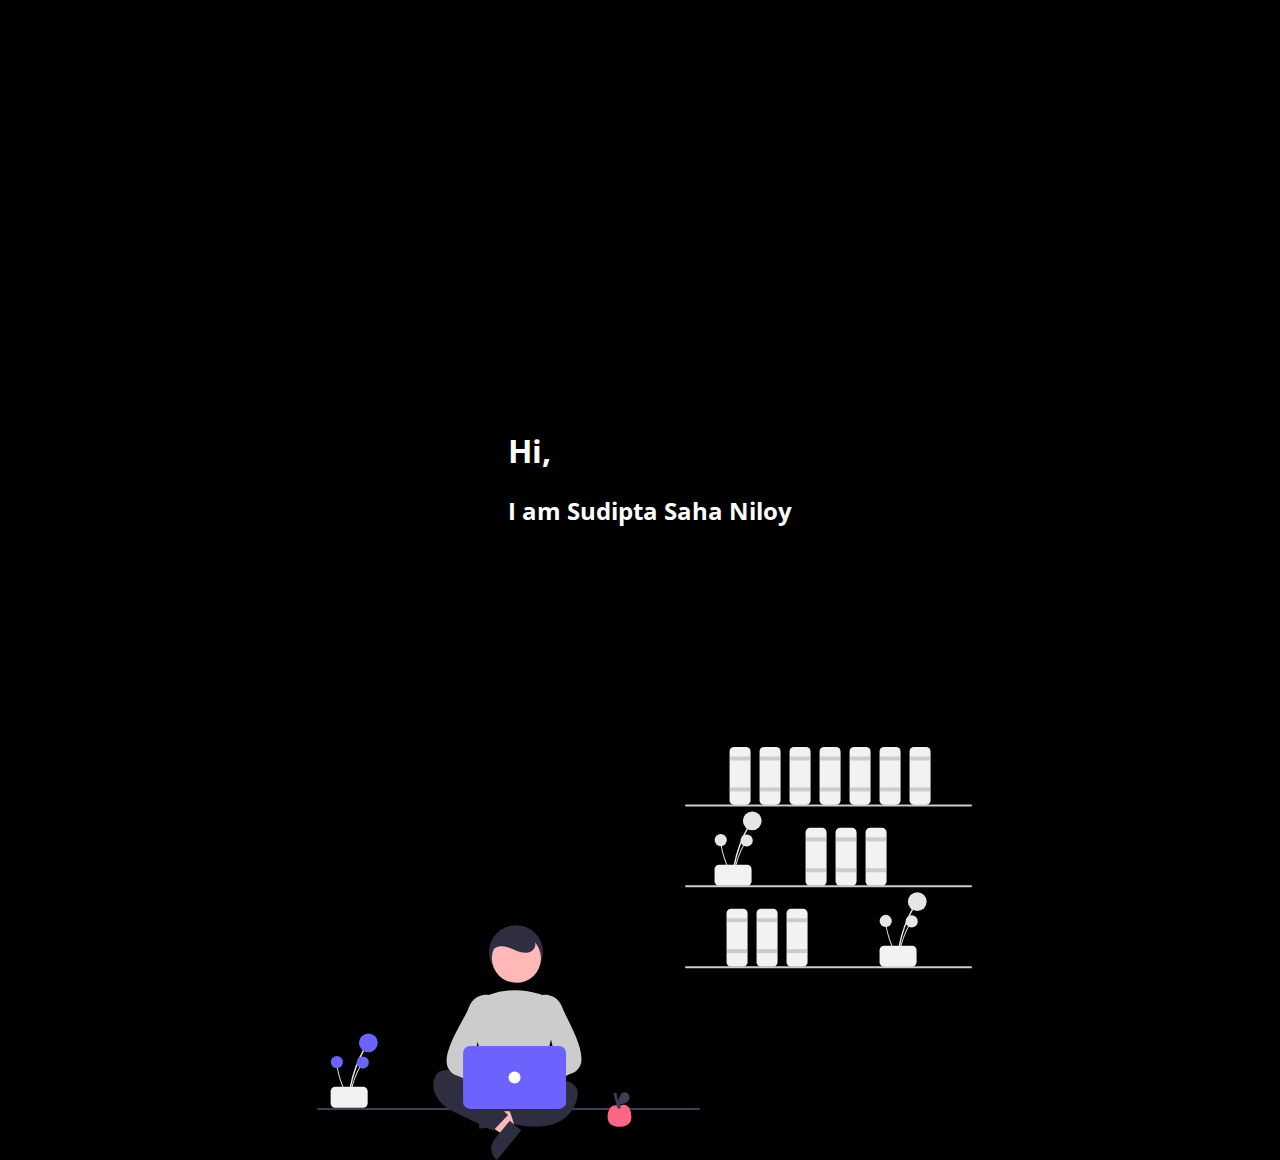
==== index.html @ 4d617f89 "Initial commit" ====
<!doctype html>
<html lang="en">

<head>
    <!-- Required meta tags -->
    <meta charset="utf-8">
    <meta name="viewport" content="width=device-width, initial-scale=1">

    <!-- Bootstrap CSS -->
    <link href="https://cdn.jsdelivr.net/npm/bootstrap@5.0.0-beta3/dist/css/bootstrap.min.css" rel="stylesheet"
        integrity="sha384-eOJMYsd53ii+scO/bJGFsiCZc+5NDVN2yr8+0RDqr0Ql0h+rP48ckxlpbzKgwra6" crossorigin="anonymous">
    <link rel="stylesheet" href="style/style.css">
    <link href="https://fonts.googleapis.com/icon?family=Material+Icons" rel="stylesheet">
    <link rel="preconnect" href="https://fonts.gstatic.com">
    <link href="https://fonts.googleapis.com/css2?family=Open+Sans+Condensed:wght@300&display=swap" rel="stylesheet">

    <title>Sudipta Saha Niloy</title>
</head>

<body>
    <div class="container-fluid intro-header">
        <div class="row">
            <div class="col-lg-6 intro">
                <h1>Hi,</h1>
                <p>
                <h2>I am Sudipta Saha Niloy</h2>
                </p>
            </div>
            <div class="col-lg-6">
                <img src="img/undraw_Freelancer_re_irh4.svg" class="img-fluid" style="float: right;" alt="...">
            </div>
        </div>
    </div>




















































    <!-- Optional JavaScript; choose one of the two! -->

    <!-- Option 1: Bootstrap Bundle with Popper -->
    <script src="https://cdn.jsdelivr.net/npm/bootstrap@5.0.0-beta3/dist/js/bootstrap.bundle.min.js"
        integrity="sha384-JEW9xMcG8R+pH31jmWH6WWP0WintQrMb4s7ZOdauHnUtxwoG2vI5DkLtS3qm9Ekf"
        crossorigin="anonymous"></script>

    <!-- Option 2: Separate Popper and Bootstrap JS -->
    <!--
    <script src="https://cdn.jsdelivr.net/npm/@popperjs/core@2.9.1/dist/umd/popper.min.js" integrity="sha384-SR1sx49pcuLnqZUnnPwx6FCym0wLsk5JZuNx2bPPENzswTNFaQU1RDvt3wT4gWFG" crossorigin="anonymous"></script>
    <script src="https://cdn.jsdelivr.net/npm/bootstrap@5.0.0-beta3/dist/js/bootstrap.min.js" integrity="sha384-j0CNLUeiqtyaRmlzUHCPZ+Gy5fQu0dQ6eZ/xAww941Ai1SxSY+0EQqNXNE6DZiVc" crossorigin="anonymous"></script>
    -->
</body>

</html>
---- style/style.css ----
body {
    font-family: 'Open Sans Condensed', sans-serif;
    background-color: black;
}

.intro-header {
    /* border: 2px solid red; */
}

.intro {
    /* border: 2px solid red; */
    padding-left: 500px;
    padding-top: 400px;
    color: white;
}

img {
    padding-top: 200px;
    padding-right: 300px;
}
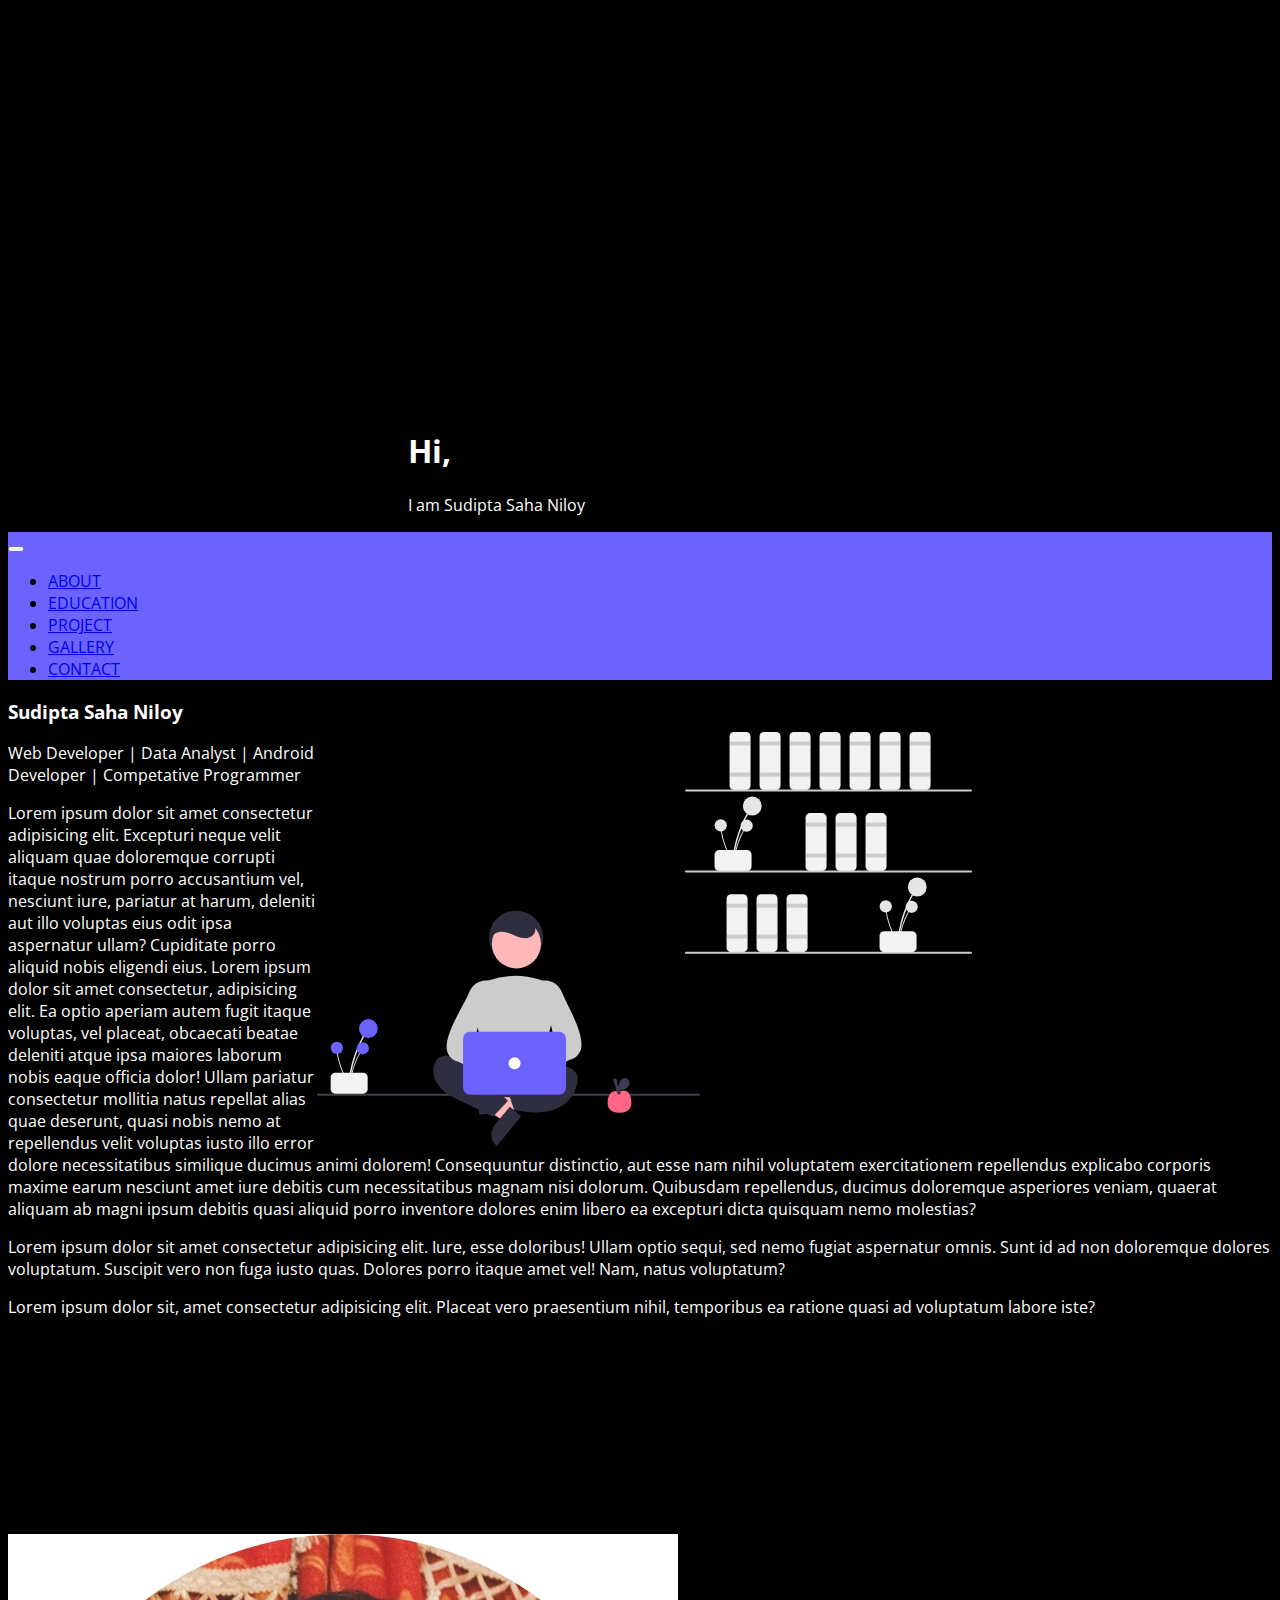
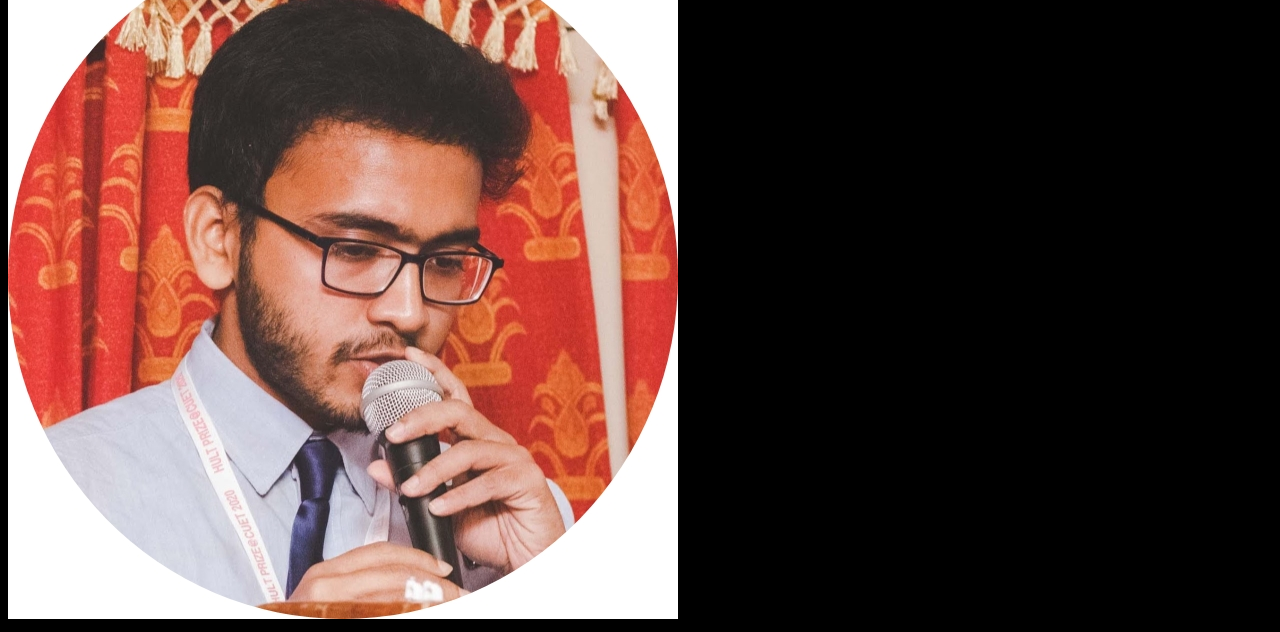
==== commit 15b30a0e: "update on index" ====
--- a/index.html
+++ b/index.html
@@ -18,20 +18,91 @@
 </head>
 
 <body>
-    <div class="container-fluid intro-header">
+    <!-- This is Banner Section   -->
+    <Section>
+        <div class="container-fluid">
+            <div class="row vh-100">
+                <div class="col-lg-6 intro-header intro">
+                    <h1>Hi,</h1>
+                    <p class="fs-1">
+                        I am Sudipta Saha Niloy
+                    </p>
+                </div>
+                <div class="col-lg-6  intro-header">
+                    <img src="img/undraw_Freelancer_re_irh4.svg" class="img-fluid" style="float: right;" alt="...">
+                </div>
+            </div>
+        </div>
+    </Section>
+
+    <!-- This is Navbar Section  -->
+    <nav class="navbar navbar-expand-lg navbar-dark" style="background-color: #6C63FF;">
+        <div class="container-fluid">
+            <button class="navbar-toggler" type="button" data-bs-toggle="collapse"
+                data-bs-target="#navbarSupportedContent" aria-controls="navbarSupportedContent" aria-expanded="false"
+                aria-label="Toggle navigation">
+                <span class="navbar-toggler-icon"></span>
+            </button>
+            <div class="collapse navbar-collapse" id="navbarSupportedContent">
+                <ul class="navbar-nav m-auto mb-2 mb-lg-0 fw-bold fs-5">
+                    <li class="nav-item">
+                        <a class="nav-link active" aria-current="page" href="#About">ABOUT</a>
+                    </li>
+                    <li class="nav-item">
+                        <a class="nav-link" href="#Education">EDUCATION</a>
+                    </li>
+                    <li class="nav-item">
+                        <a class="nav-link" href="#Project">PROJECT</a>
+                    </li>
+                    <li class="nav-item">
+                        <a class="nav-link" href="#Gallery">GALLERY</a>
+                    </li>
+                    <li class="nav-item">
+                        <a class="nav-link" href="#Contact">CONTACT</a>
+                    </li>
+                </ul>
+            </div>
+        </div>
+    </nav>
+
+    <!-- This is about me  -->
+    <div class="container-fluid" id="About" style="background-color: black; color: white;">
         <div class="row">
-            <div class="col-lg-6 intro">
-                <h1>Hi,</h1>
+            <div class="col-md-8 py-5 px-5 border">
+                <h3>Sudipta Saha Niloy</h3>
                 <p>
-                <h2>I am Sudipta Saha Niloy</h2>
+                    Web Developer | Data Analyst | Android Developer | Competative Programmer
+                </p>
+                <p>
+                    Lorem ipsum dolor sit amet consectetur adipisicing elit. Excepturi neque velit aliquam quae
+                    doloremque corrupti itaque nostrum porro accusantium vel, nesciunt iure, pariatur at harum, deleniti
+                    aut illo voluptas eius odit ipsa aspernatur ullam? Cupiditate porro aliquid nobis eligendi eius.
+                    Lorem ipsum dolor sit amet consectetur, adipisicing elit. Ea optio aperiam autem fugit itaque
+                    voluptas, vel placeat, obcaecati beatae deleniti atque ipsa maiores laborum nobis eaque officia
+                    dolor! Ullam pariatur consectetur mollitia natus repellat alias quae deserunt, quasi nobis nemo at
+                    repellendus velit voluptas iusto illo error dolore necessitatibus similique ducimus animi dolorem!
+                    Consequuntur distinctio, aut esse nam nihil voluptatem exercitationem repellendus explicabo corporis
+                    maxime earum nesciunt amet iure debitis cum necessitatibus magnam nisi dolorum. Quibusdam
+                    repellendus, ducimus doloremque asperiores veniam, quaerat aliquam ab magni ipsum debitis quasi
+                    aliquid porro inventore dolores enim libero ea excepturi dicta quisquam nemo molestias?
+                </p>
+
+                <p>
+                    Lorem ipsum dolor sit amet consectetur adipisicing elit. Iure, esse doloribus! Ullam optio sequi,
+                    sed nemo fugiat aspernatur omnis. Sunt id ad non doloremque dolores voluptatum. Suscipit vero non
+                    fuga iusto quas. Dolores porro itaque amet vel! Nam, natus voluptatum?
+                </p>
+
+                <p>
+                    Lorem ipsum dolor sit, amet consectetur adipisicing elit. Placeat vero praesentium nihil, temporibus
+                    ea ratione quasi ad voluptatum labore iste?
                 </p>
             </div>
-            <div class="col-lg-6">
-                <img src="img/undraw_Freelancer_re_irh4.svg" class="img-fluid" style="float: right;" alt="...">
+            <div class="col-md-4 border">
+                <img src="img/Mask Group 1.jpg" class="img-fluid" alt="...">
             </div>
         </div>
     </div>
-
 
 
 
--- a/style/style.css
+++ b/style/style.css
@@ -3,13 +3,8 @@
     background-color: black;
 }
 
-.intro-header {
-    /* border: 2px solid red; */
-}
-
 .intro {
-    /* border: 2px solid red; */
-    padding-left: 500px;
+    padding-left: 400px;
     padding-top: 400px;
     color: white;
 }
@@ -17,4 +12,12 @@
 img {
     padding-top: 200px;
     padding-right: 300px;
+}
+
+.navbar-colors{
+    background-color: #6C63FF;
+}
+
+.text-color-white{
+    color: white;
 }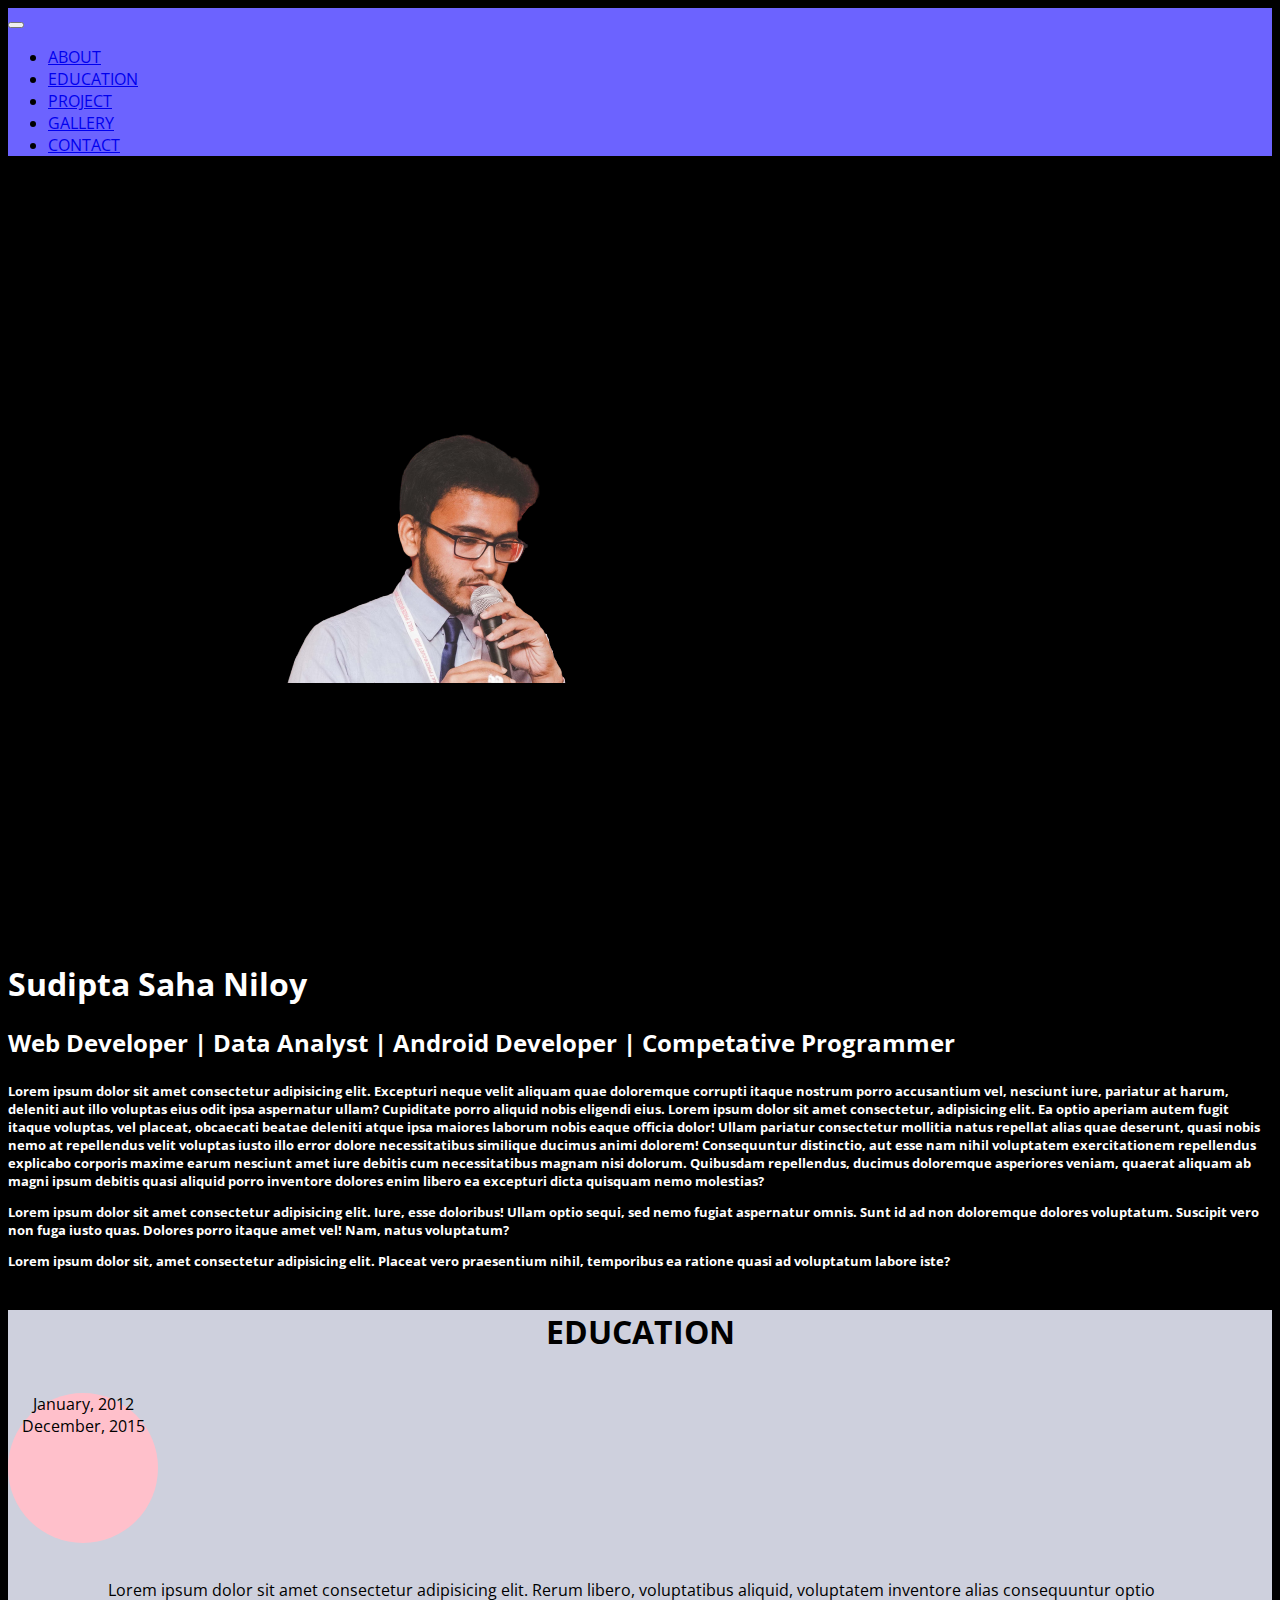
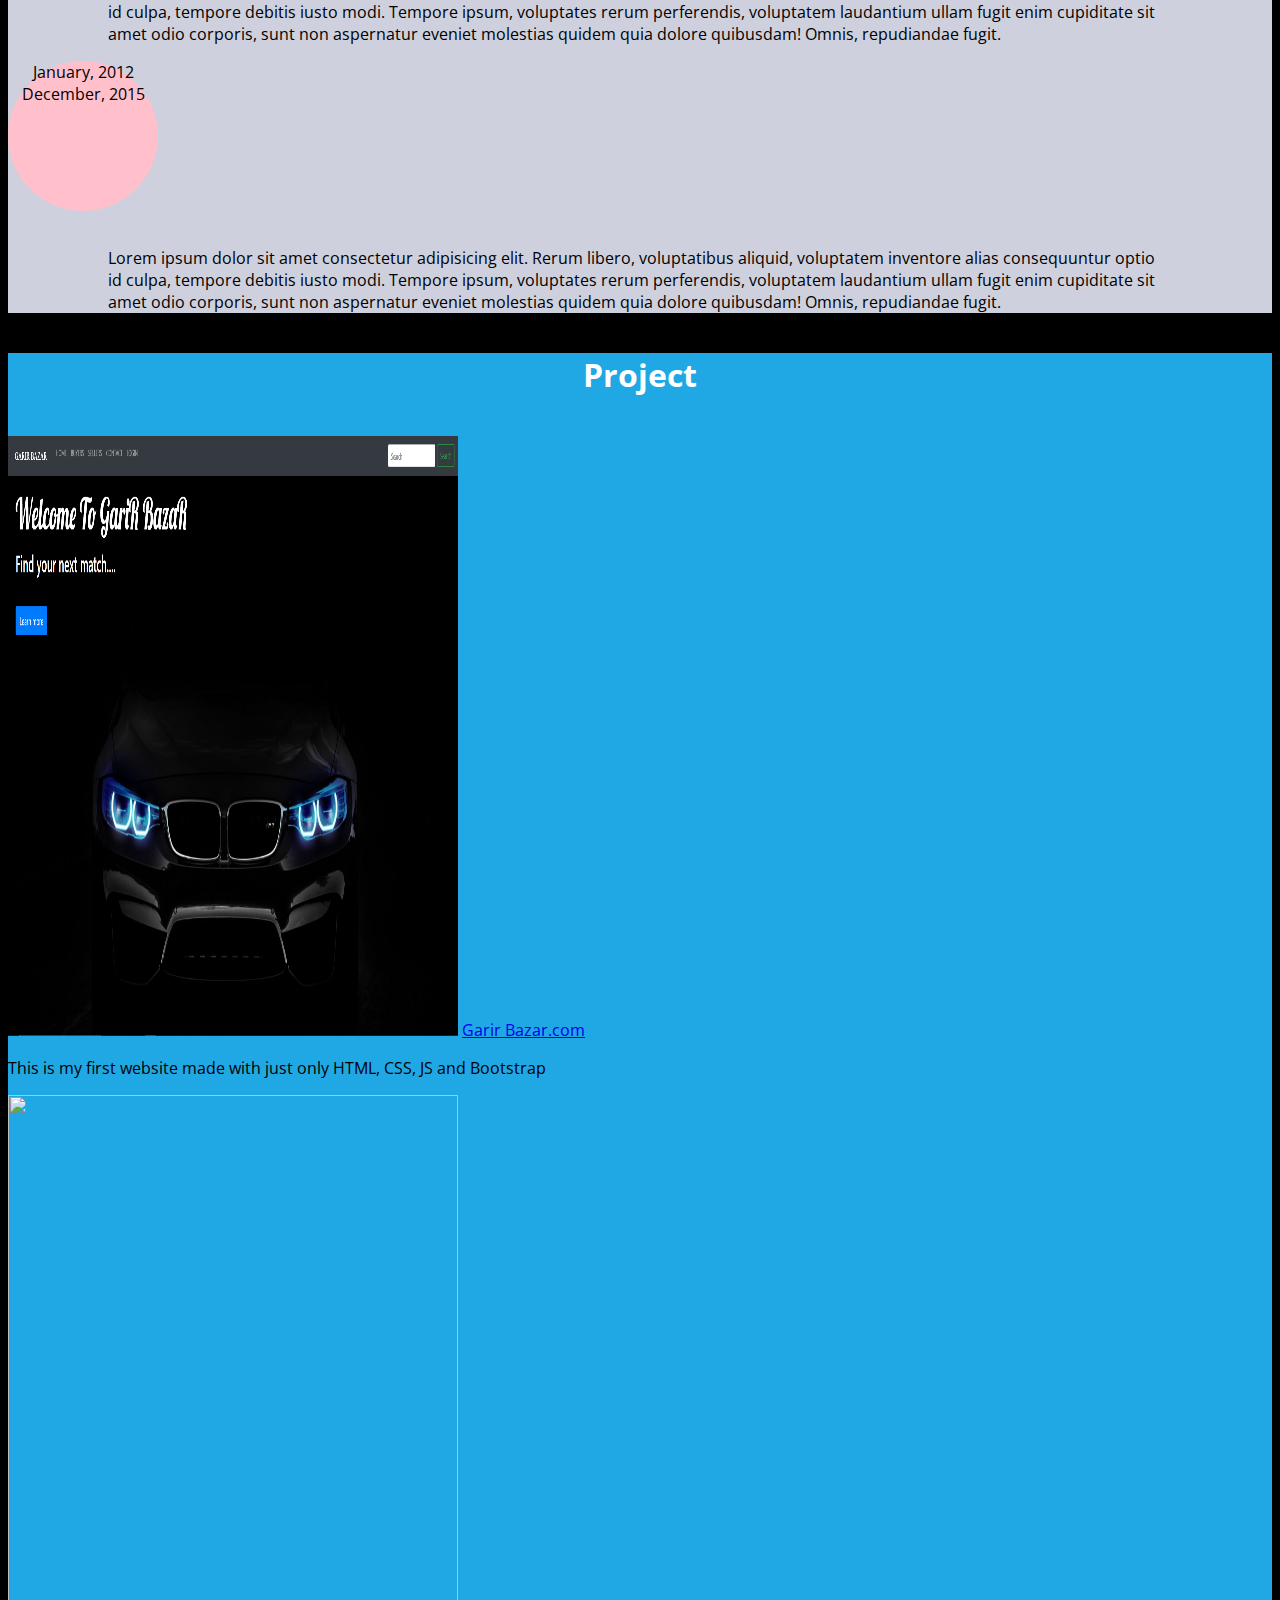
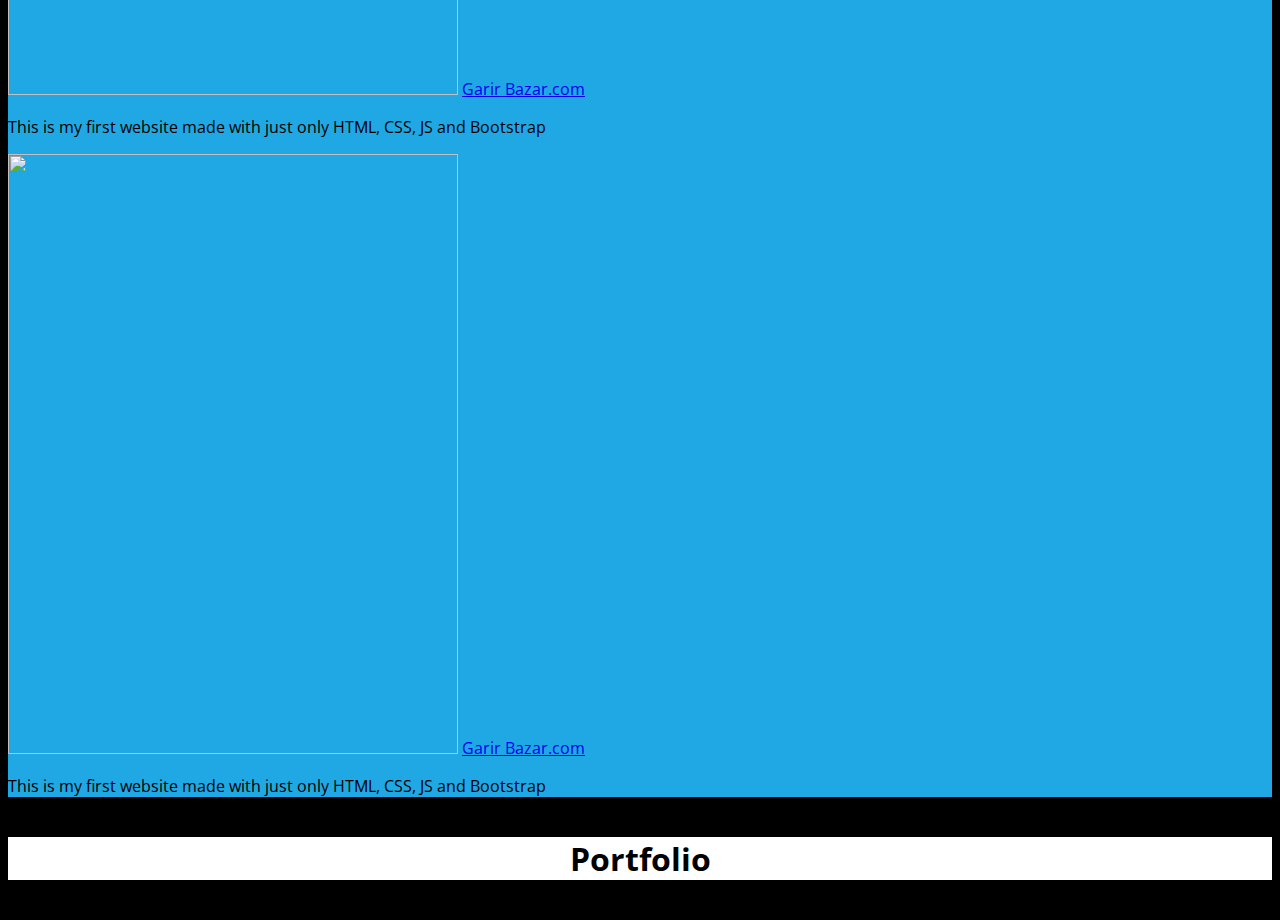
==== commit b52328c3: "updated projects, portfolio etc" ====
--- a/index.html
+++ b/index.html
@@ -19,7 +19,7 @@
 
 <body>
     <!-- This is Banner Section   -->
-    <Section>
+    <!-- <Section>
         <div class="container-fluid">
             <div class="row vh-100">
                 <div class="col-lg-6 intro-header intro">
@@ -33,7 +33,7 @@
                 </div>
             </div>
         </div>
-    </Section>
+    </Section> -->
 
     <!-- This is Navbar Section  -->
     <nav class="navbar navbar-expand-lg navbar-dark" style="background-color: #6C63FF;">
@@ -67,43 +67,147 @@
 
     <!-- This is about me  -->
     <div class="container-fluid" id="About" style="background-color: black; color: white;">
-        <div class="row">
-            <div class="col-md-8 py-5 px-5 border">
-                <h3>Sudipta Saha Niloy</h3>
+        <div class="row align-items-center justify-content-center">
+            <div class="col-md-4">
+                <img src="img/MyImagev2.png" class="img-fluid rounded-circle avatar" alt="...">
+            </div>
+            <div class="col-md-8 py-5 px-5">
+                <h1>Sudipta Saha Niloy</h1>
                 <p>
-                    Web Developer | Data Analyst | Android Developer | Competative Programmer
+                <h2>Web Developer | Data Analyst | Android Developer | Competative Programmer</h2>
                 </p>
-                <p>
-                    Lorem ipsum dolor sit amet consectetur adipisicing elit. Excepturi neque velit aliquam quae
-                    doloremque corrupti itaque nostrum porro accusantium vel, nesciunt iure, pariatur at harum, deleniti
-                    aut illo voluptas eius odit ipsa aspernatur ullam? Cupiditate porro aliquid nobis eligendi eius.
-                    Lorem ipsum dolor sit amet consectetur, adipisicing elit. Ea optio aperiam autem fugit itaque
-                    voluptas, vel placeat, obcaecati beatae deleniti atque ipsa maiores laborum nobis eaque officia
-                    dolor! Ullam pariatur consectetur mollitia natus repellat alias quae deserunt, quasi nobis nemo at
-                    repellendus velit voluptas iusto illo error dolore necessitatibus similique ducimus animi dolorem!
-                    Consequuntur distinctio, aut esse nam nihil voluptatem exercitationem repellendus explicabo corporis
-                    maxime earum nesciunt amet iure debitis cum necessitatibus magnam nisi dolorum. Quibusdam
-                    repellendus, ducimus doloremque asperiores veniam, quaerat aliquam ab magni ipsum debitis quasi
-                    aliquid porro inventore dolores enim libero ea excepturi dicta quisquam nemo molestias?
-                </p>
-
-                <p>
-                    Lorem ipsum dolor sit amet consectetur adipisicing elit. Iure, esse doloribus! Ullam optio sequi,
-                    sed nemo fugiat aspernatur omnis. Sunt id ad non doloremque dolores voluptatum. Suscipit vero non
-                    fuga iusto quas. Dolores porro itaque amet vel! Nam, natus voluptatum?
-                </p>
-
-                <p>
-                    Lorem ipsum dolor sit, amet consectetur adipisicing elit. Placeat vero praesentium nihil, temporibus
-                    ea ratione quasi ad voluptatum labore iste?
-                </p>
-            </div>
-            <div class="col-md-4 border">
-                <img src="img/Mask Group 1.jpg" class="img-fluid" alt="...">
-            </div>
-        </div>
-    </div>
-
+                <h5>
+                    <p>
+                        Lorem ipsum dolor sit amet consectetur adipisicing elit. Excepturi neque velit aliquam quae
+                        doloremque corrupti itaque nostrum porro accusantium vel, nesciunt iure, pariatur at harum,
+                        deleniti
+                        aut illo voluptas eius odit ipsa aspernatur ullam? Cupiditate porro aliquid nobis eligendi eius.
+                        Lorem ipsum dolor sit amet consectetur, adipisicing elit. Ea optio aperiam autem fugit itaque
+                        voluptas, vel placeat, obcaecati beatae deleniti atque ipsa maiores laborum nobis eaque officia
+                        dolor! Ullam pariatur consectetur mollitia natus repellat alias quae deserunt, quasi nobis nemo
+                        at
+                        repellendus velit voluptas iusto illo error dolore necessitatibus similique ducimus animi
+                        dolorem!
+                        Consequuntur distinctio, aut esse nam nihil voluptatem exercitationem repellendus explicabo
+                        corporis
+                        maxime earum nesciunt amet iure debitis cum necessitatibus magnam nisi dolorum. Quibusdam
+                        repellendus, ducimus doloremque asperiores veniam, quaerat aliquam ab magni ipsum debitis quasi
+                        aliquid porro inventore dolores enim libero ea excepturi dicta quisquam nemo molestias?
+                    </p>
+
+                    <p>
+                        Lorem ipsum dolor sit amet consectetur adipisicing elit. Iure, esse doloribus! Ullam optio
+                        sequi,
+                        sed nemo fugiat aspernatur omnis. Sunt id ad non doloremque dolores voluptatum. Suscipit vero
+                        non
+                        fuga iusto quas. Dolores porro itaque amet vel! Nam, natus voluptatum?
+                    </p>
+
+                    <p>
+                        Lorem ipsum dolor sit, amet consectetur adipisicing elit. Placeat vero praesentium nihil,
+                        temporibus
+                        ea ratione quasi ad voluptatum labore iste?
+                    </p>
+                </h5>
+            </div>
+        </div>
+    </div>
+
+    <!-- This is education section -->
+    <div class="education-container" id="Education">
+        <div class="container-fluid">
+            <div class="row">
+                <h1 style="font-weight: bold; margin-top: 40px; margin-bottom: 40px; text-align: center; color:black;">
+                    EDUCATION</h1>
+            </div>
+            <div class="row align-items-center justify-content-center">
+                <div class="col-md-2 justify-content-center">
+                    <div class="circle fs-5 float-lg-end">
+                        <p class="py-5">
+                            January, 2012 <br>
+                            December, 2015
+                        </p>
+                    </div>
+                </div>
+                <div class="col-md-10" style="padding-top: 20px; padding-left: 100px; padding-right: 100px;">
+                    <div class="card">
+                        <div class="card-body">
+                            <p class="card-text fs-5">Lorem ipsum dolor sit amet consectetur adipisicing elit. Rerum
+                                libero,
+                                voluptatibus aliquid, voluptatem inventore alias consequuntur optio id culpa, tempore
+                                debitis iusto modi. Tempore ipsum, voluptates rerum perferendis, voluptatem laudantium
+                                ullam fugit enim cupiditate sit amet odio corporis, sunt non aspernatur eveniet
+                                molestias quidem quia dolore quibusdam! Omnis, repudiandae fugit.
+                            </p>
+                        </div>
+                    </div>
+                </div>
+            </div>
+            <div class="row py-4 mt-4 align-items-center justify-content-center">
+                <div class="col-md-2">
+                    <div class="circle fs-5 float-lg-end">
+                        <p class="py-5">
+                            January, 2012 <br>
+                            December, 2015
+                        </p>
+                    </div>
+                </div>
+                <div class="col-md-10" style="padding-top: 20px; padding-left: 100px; padding-right: 100px;">
+                    <div class="card">
+                        <div class="card-body">
+                            <p class="card-text fs-5">Lorem ipsum dolor sit amet consectetur adipisicing elit. Rerum
+                                libero,
+                                voluptatibus aliquid, voluptatem inventore alias consequuntur optio id culpa, tempore
+                                debitis iusto modi. Tempore ipsum, voluptates rerum perferendis, voluptatem laudantium
+                                ullam fugit enim cupiditate sit amet odio corporis, sunt non aspernatur eveniet
+                                molestias quidem quia dolore quibusdam! Omnis, repudiandae fugit.
+                            </p>
+                        </div>
+                    </div>
+                </div>
+            </div>
+        </div>
+    </div>
+
+    <!-- This is project section  -->
+    <div class="project-container" id="Project">
+        <div class="container">
+            <div class="row">
+                <h1 style="font-weight: bold; margin-top: 40px; margin-bottom: 40px; text-align: center; color:white;">
+                    Project</h1>
+            </div>
+            <div class="row">
+                <div class="col-md-4">
+                    <img src="img/Project_no_1.PNG" alt="" style="width: 450px; height: 600px; padding: 0px;"
+                        class="img-fluid">
+                    <a href="https://garirbazar-d02f4.web.app/" class="text-white fs-4">Garir Bazar.com</a>
+                    <p>This is my first website made with just only HTML, CSS, JS and Bootstrap</p>
+                </div>
+                <div class="col-md-4">
+                    <img src="https://images.pexels.com/photos/288477/pexels-photo-288477.jpeg?cs=srgb&dl=pexels-energepiccom-288477.jpg&fm=jpg"
+                        alt="" style="width: 450px; height: 600px; padding: 0px;" class="img-fluid">
+                    <a href="https://garirbazar-d02f4.web.app/" class="text-white fs-4">Garir Bazar.com</a>
+                    <p>This is my first website made with just only HTML, CSS, JS and Bootstrap</p>
+                </div>
+                <div class="col-md-4">
+                    <img src="https://images.pexels.com/photos/380769/pexels-photo-380769.jpeg?cs=srgb&dl=pexels-marc-mueller-380769.jpg&fm=jpg" alt="" style="width: 450px; height: 600px; padding: 0px;"
+                        class="img-fluid">
+                    <a href="https://garirbazar-d02f4.web.app/" class="text-white fs-4">Garir Bazar.com</a>
+                    <p>This is my first website made with just only HTML, CSS, JS and Bootstrap</p>
+                </div>
+            </div>
+        </div>
+    </div>
+
+    <!-- This is Portfolio Section -->
+    <div class="portfolio-container" id="Portfolio">
+        <div class="container">
+            <div class="row">
+                <h1 style="font-weight: bold; margin-top: 40px; margin-bottom: 40px; text-align: center; color:black;">
+                    Portfolio</h1>
+            </div>
+        </div>
+    </div>
 
 
 
--- a/style/style.css
+++ b/style/style.css
@@ -20,4 +20,28 @@
 
 .text-color-white{
     color: white;
+}
+
+.avatar{
+    padding: 20%;   
+}
+
+.education-container{
+    background-color: #CED0DD;
+}
+
+.circle{
+    background-color: pink;
+    width: 150px;
+    height: 150px;
+    border-radius: 50%;
+    text-align: center;
+}
+
+.project-container{
+    background-color: #20A8E4;
+}
+
+.portfolio-container{
+    background-color: white;
 }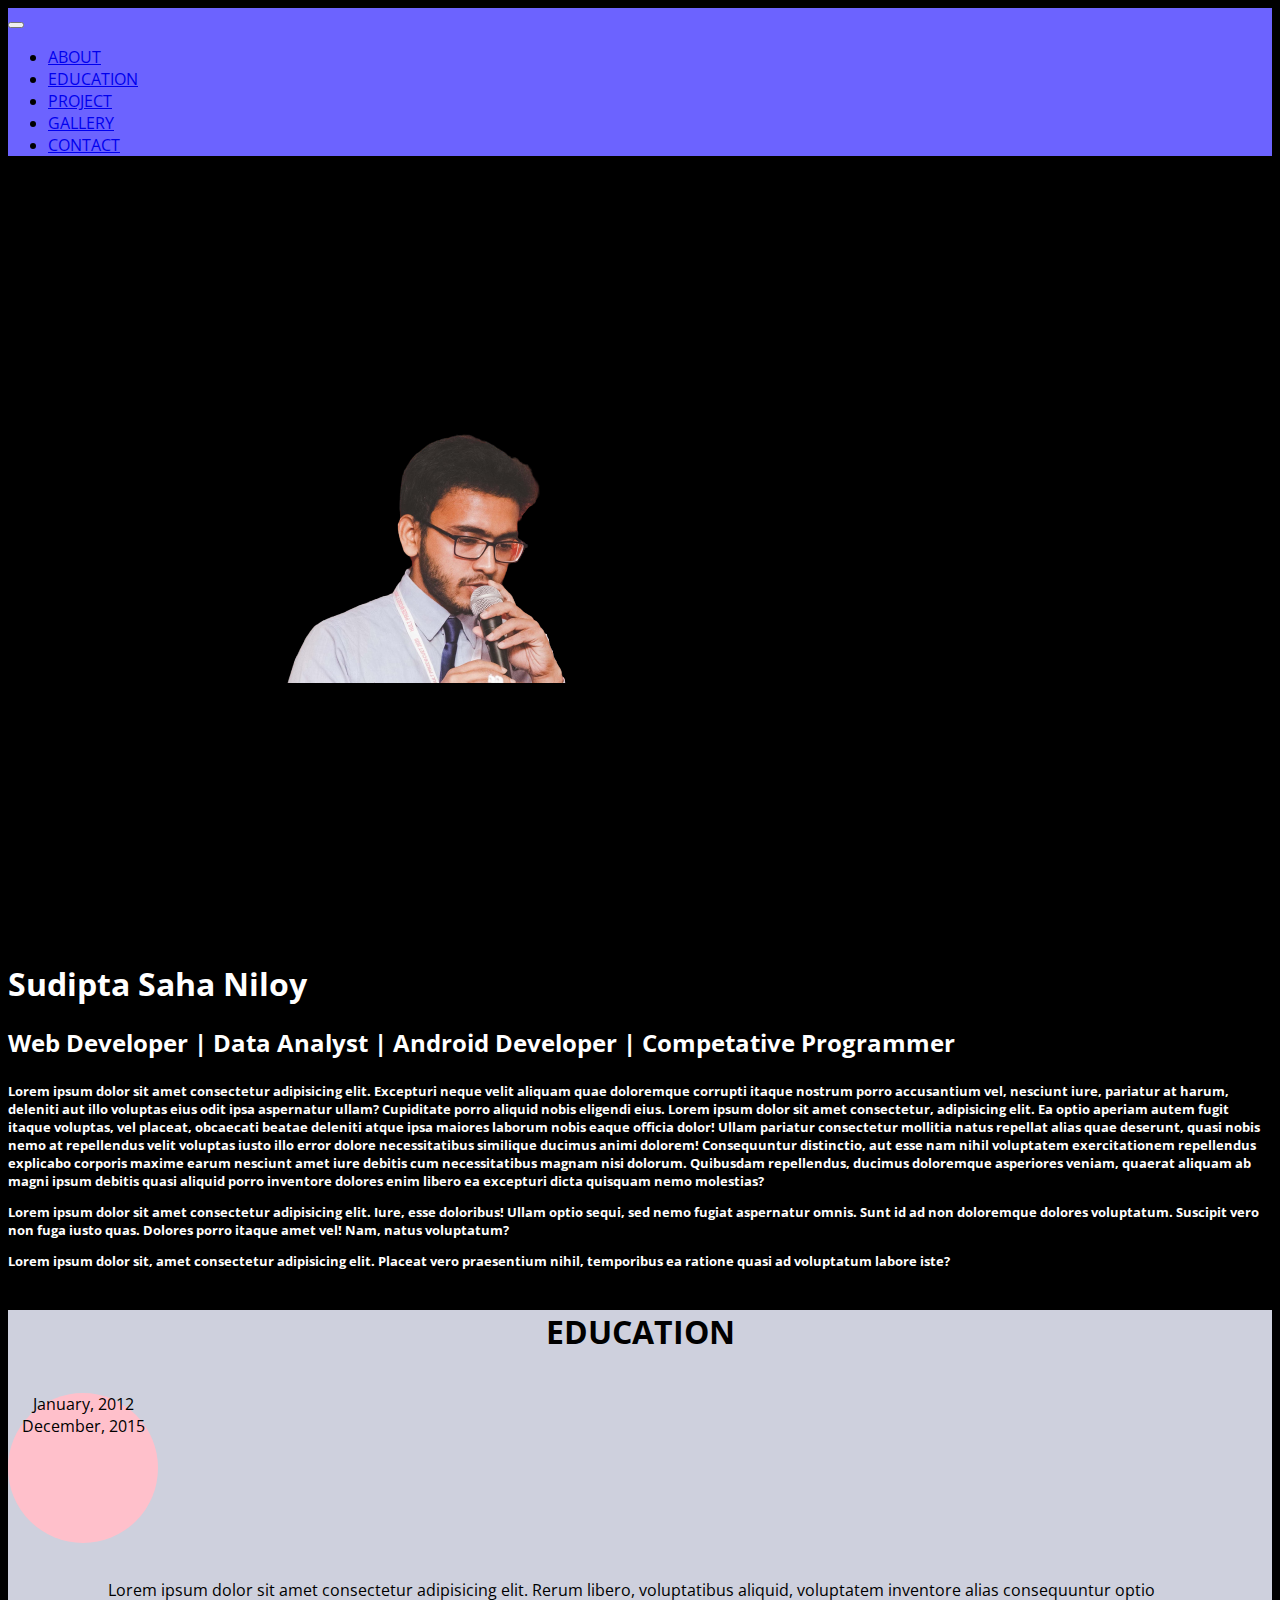
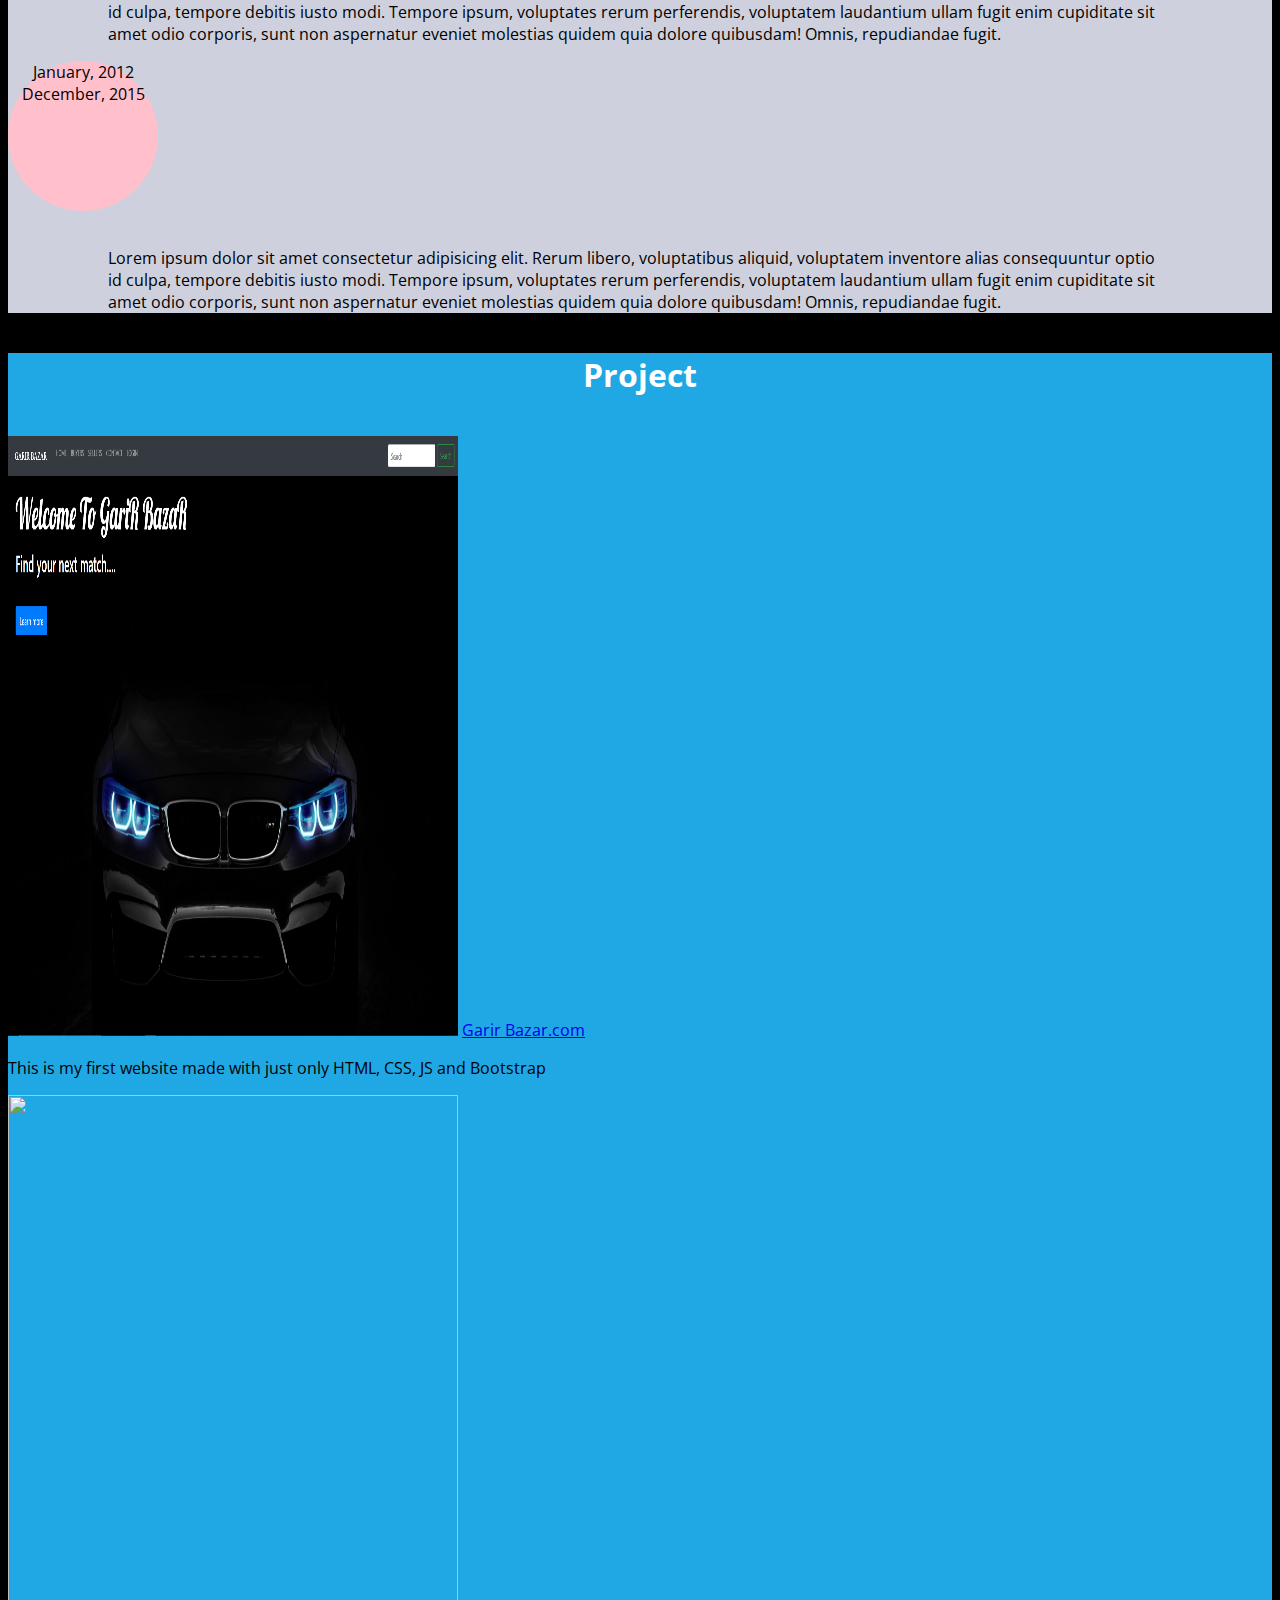
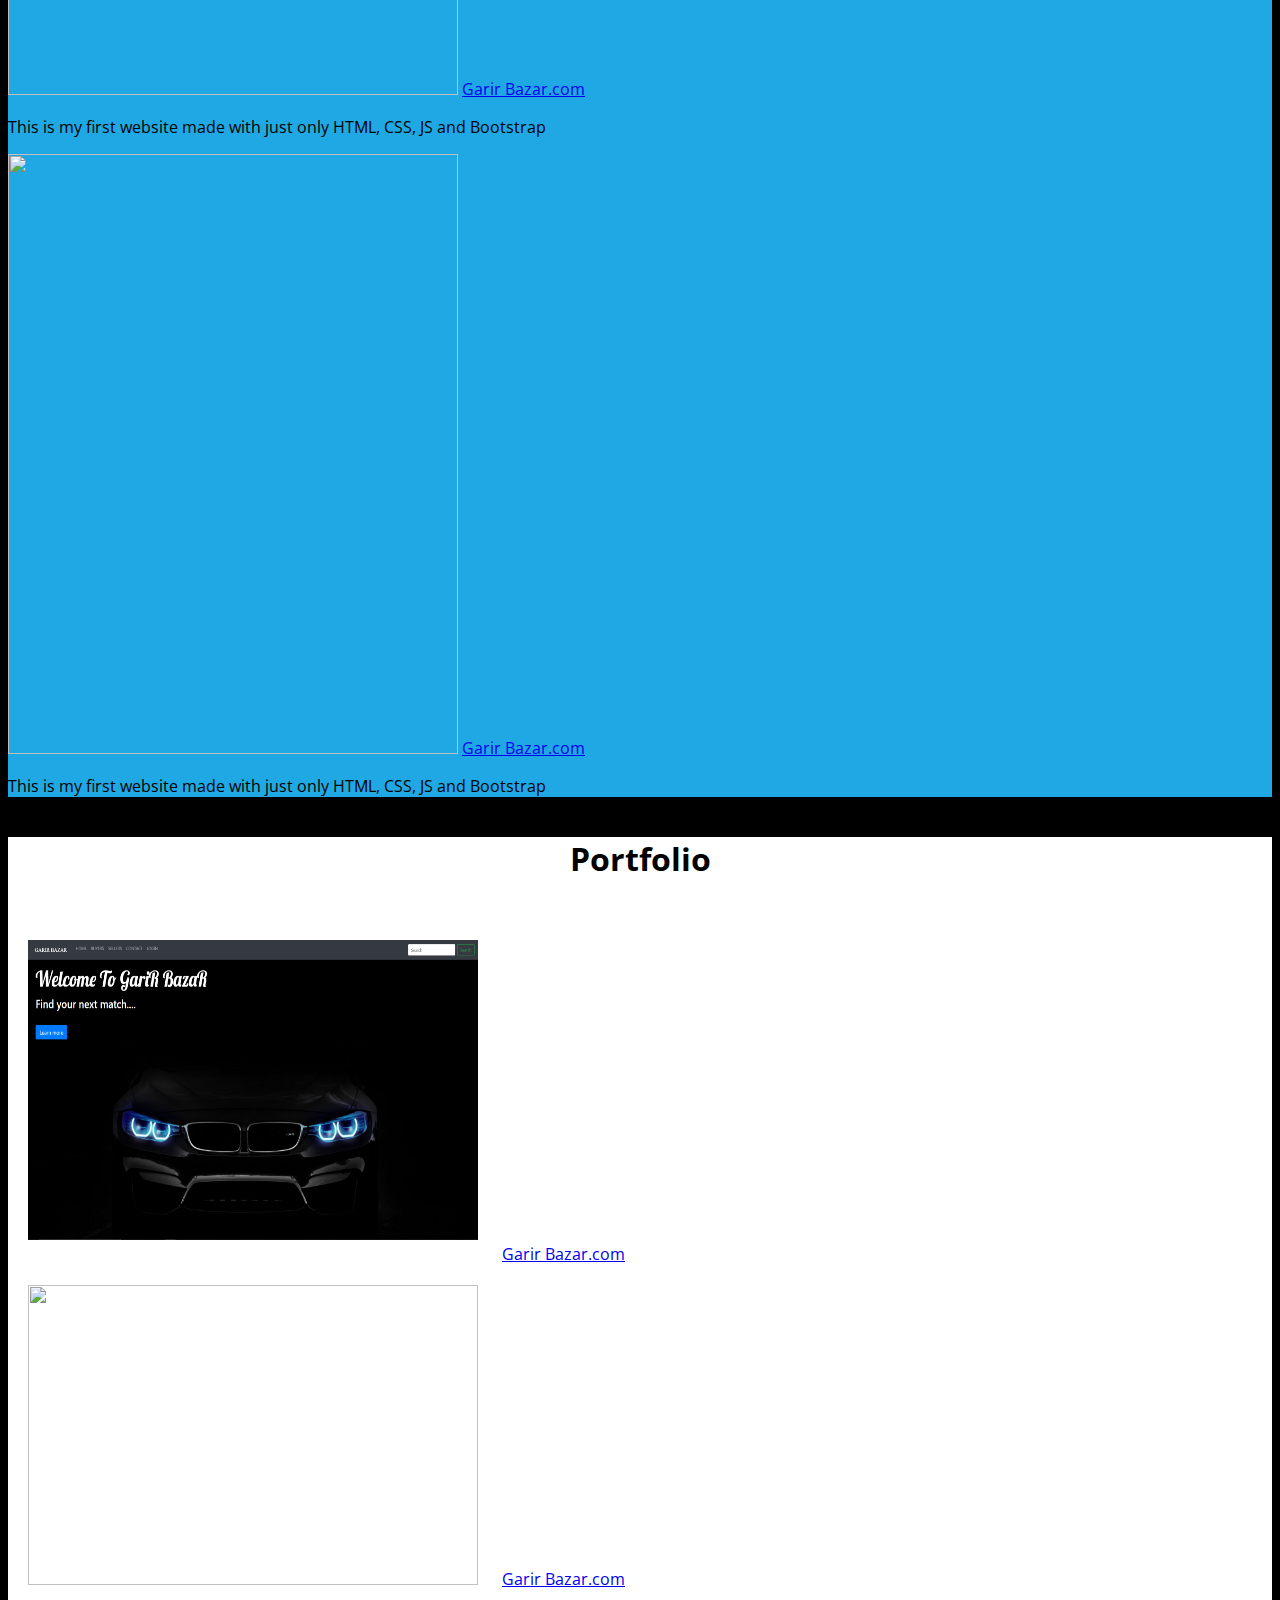
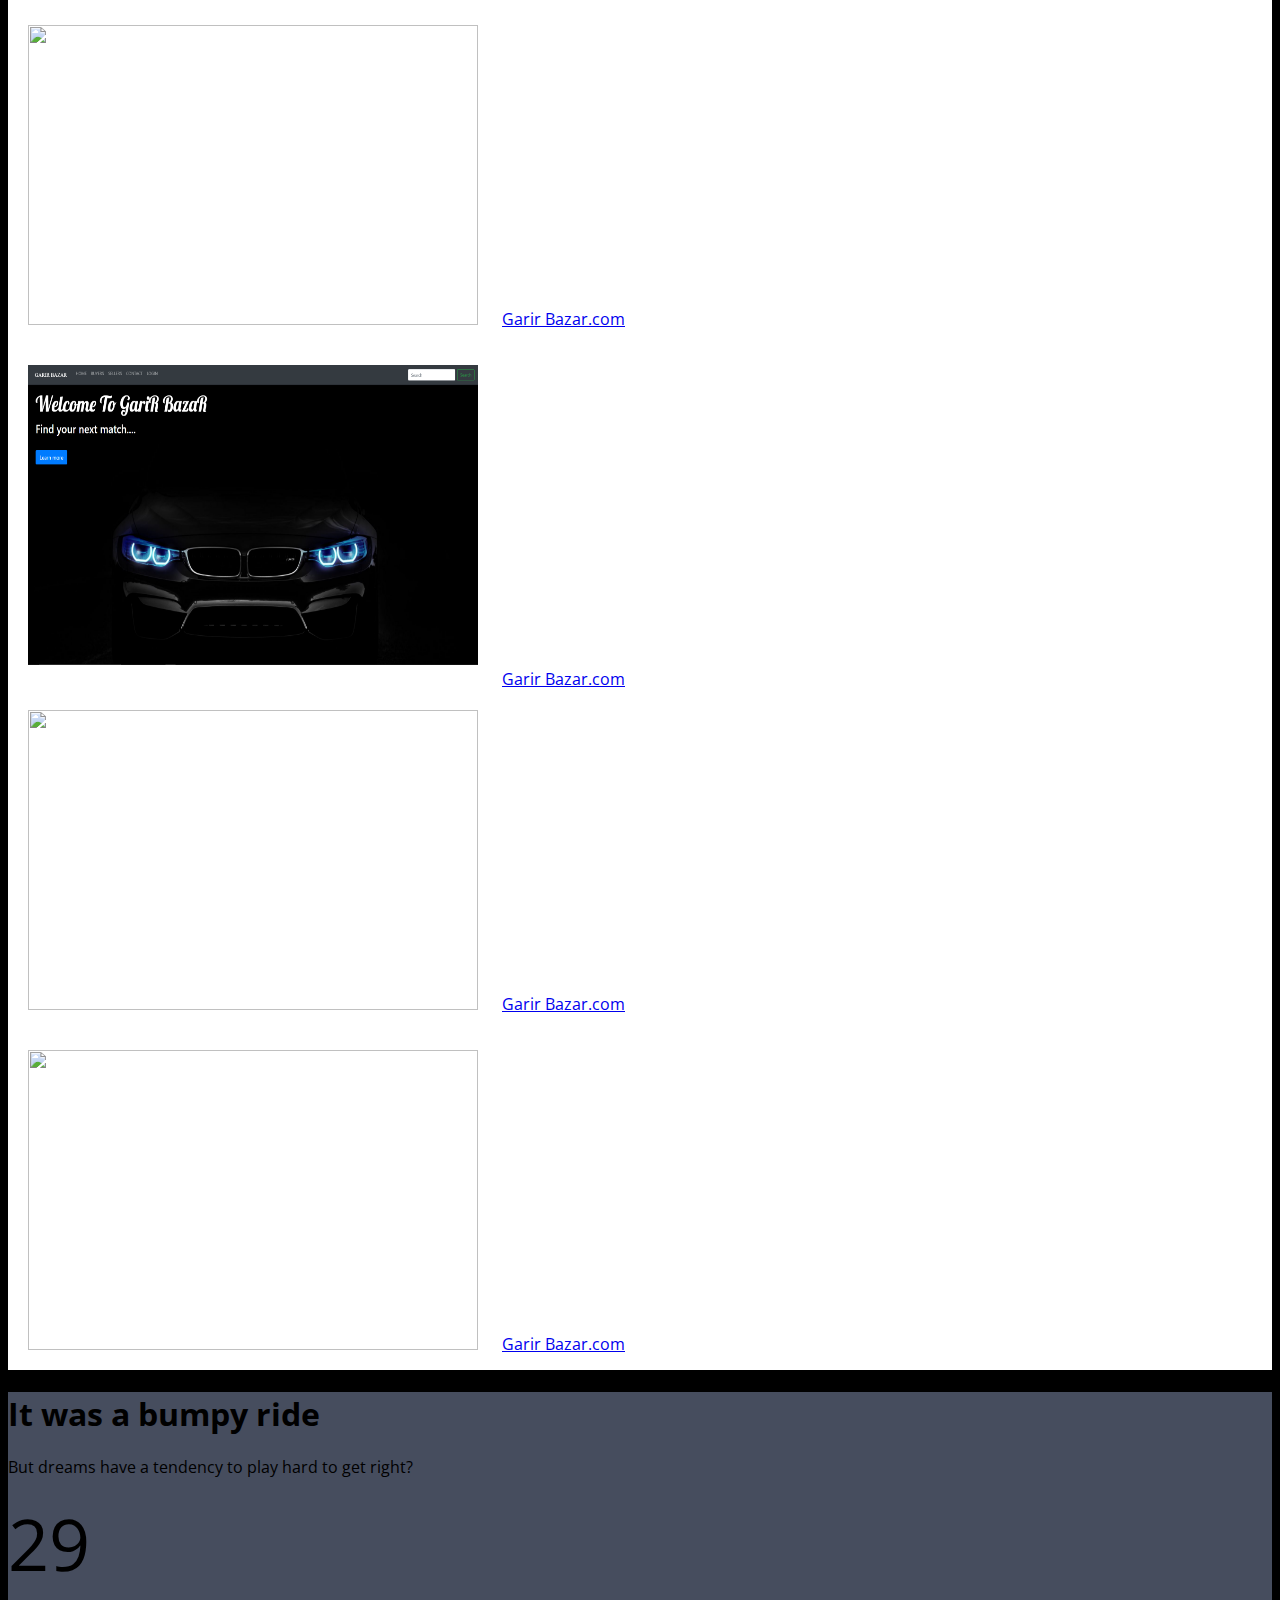
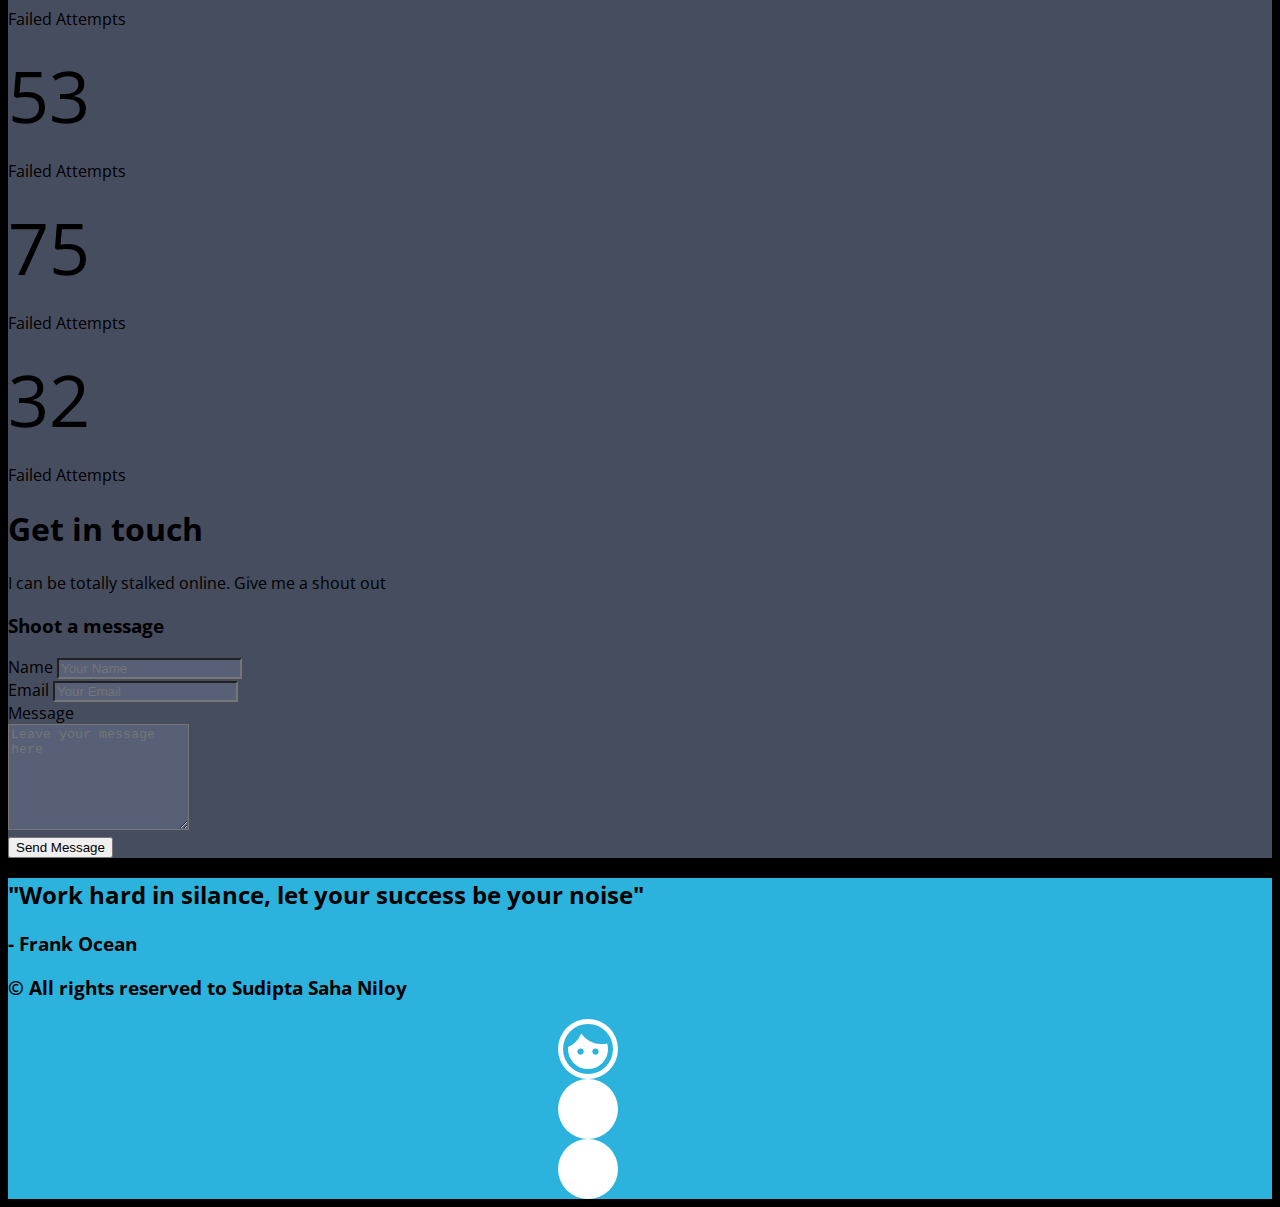
==== commit 0fbbc7b2: "Completed the website" ====
--- a/index.html
+++ b/index.html
@@ -13,7 +13,7 @@
     <link href="https://fonts.googleapis.com/icon?family=Material+Icons" rel="stylesheet">
     <link rel="preconnect" href="https://fonts.gstatic.com">
     <link href="https://fonts.googleapis.com/css2?family=Open+Sans+Condensed:wght@300&display=swap" rel="stylesheet">
-
+    <script src="https://kit.fontawesome.com/85438dbcb2.js" crossorigin="anonymous"></script>
     <title>Sudipta Saha Niloy</title>
 </head>
 
@@ -36,7 +36,7 @@
     </Section> -->
 
     <!-- This is Navbar Section  -->
-    <nav class="navbar navbar-expand-lg navbar-dark" style="background-color: #6C63FF;">
+    <nav class="navbar-container navbar navbar-expand-lg navbar-dark" style="background-color: #6C63FF;">
         <div class="container-fluid">
             <button class="navbar-toggler" type="button" data-bs-toggle="collapse"
                 data-bs-target="#navbarSupportedContent" aria-controls="navbarSupportedContent" aria-expanded="false"
@@ -190,8 +190,8 @@
                     <p>This is my first website made with just only HTML, CSS, JS and Bootstrap</p>
                 </div>
                 <div class="col-md-4">
-                    <img src="https://images.pexels.com/photos/380769/pexels-photo-380769.jpeg?cs=srgb&dl=pexels-marc-mueller-380769.jpg&fm=jpg" alt="" style="width: 450px; height: 600px; padding: 0px;"
-                        class="img-fluid">
+                    <img src="https://images.pexels.com/photos/380769/pexels-photo-380769.jpeg?cs=srgb&dl=pexels-marc-mueller-380769.jpg&fm=jpg"
+                        alt="" style="width: 450px; height: 600px; padding: 0px;" class="img-fluid">
                     <a href="https://garirbazar-d02f4.web.app/" class="text-white fs-4">Garir Bazar.com</a>
                     <p>This is my first website made with just only HTML, CSS, JS and Bootstrap</p>
                 </div>
@@ -206,10 +206,129 @@
                 <h1 style="font-weight: bold; margin-top: 40px; margin-bottom: 40px; text-align: center; color:black;">
                     Portfolio</h1>
             </div>
-        </div>
-    </div>
-
-
+            <div class="row">
+                <div class="col-md-4">
+                    <img src="img/Project_no_1.PNG" alt="" style="width: 450px; height: 300px; padding: 20px;"
+                        class="border img-fluid">
+                    <a href="https://garirbazar-d02f4.web.app/" class="text-white fs-4">Garir Bazar.com</a>
+                </div>
+                <div class="col-md-4">
+                    <img src="https://images.pexels.com/photos/288477/pexels-photo-288477.jpeg?cs=srgb&dl=pexels-energepiccom-288477.jpg&fm=jpg"
+                        alt="" style="width: 450px; height: 300px; padding: 20px;" class="border img-fluid">
+                    <a href="https://garirbazar-d02f4.web.app/" class="text-white fs-4">Garir Bazar.com</a>
+                </div>
+                <div class="col-md-4">
+                    <img src="https://images.pexels.com/photos/380769/pexels-photo-380769.jpeg?cs=srgb&dl=pexels-marc-mueller-380769.jpg&fm=jpg"
+                        alt="" style="width: 450px; height: 300px; padding: 20px;" class="border img-fluid">
+                    <a href="https://garirbazar-d02f4.web.app/" class="text-white fs-4">Garir Bazar.com</a>
+                </div>
+            </div>
+            <div class="row">
+                <div class="col-md-4">
+                    <img src="img/Project_no_1.PNG" alt="" style="width: 450px; height: 300px; padding: 20px;"
+                        class="border img-fluid">
+                    <a href="https://garirbazar-d02f4.web.app/" class="text-white fs-4">Garir Bazar.com</a>
+                </div>
+                <div class="col-md-4">
+                    <img src="https://images.pexels.com/photos/288477/pexels-photo-288477.jpeg?cs=srgb&dl=pexels-energepiccom-288477.jpg&fm=jpg"
+                        alt="" style="width: 450px; height: 300px; padding: 20px;" class="border img-fluid">
+                    <a href="https://garirbazar-d02f4.web.app/" class="text-white fs-4">Garir Bazar.com</a>
+                </div>
+                <div class="col-md-4">
+                    <img src="https://images.pexels.com/photos/380769/pexels-photo-380769.jpeg?cs=srgb&dl=pexels-marc-mueller-380769.jpg&fm=jpg"
+                        alt="" style="width: 450px; height: 300px; padding: 20px;" class="border img-fluid">
+                    <a href="https://garirbazar-d02f4.web.app/" class="text-white fs-4">Garir Bazar.com</a>
+                </div>
+            </div>
+        </div>
+    </div>
+
+    <!-- This is contact section  -->
+    <div class="contact-container" id="Contact">
+        <div class="container">
+            <div class="row text-white text-center">
+                <h1 class="mt-5 fw-bold">It was a bumpy ride</h1>
+                <p class="fs-3">But dreams have a tendency to play hard to get right?</p>
+            </div>
+            <div class="row py-4">
+                <div class="col-sm border border-light border-white text-center text-white m-1">
+                    <span style="font-size: 72px;">29</span>
+                    <p class="fs-3">Failed Attempts</p>
+                </div>
+                <div class="col-sm border border-light border-white text-center text-white m-1">
+                    <span style="font-size: 72px;">53</span>
+                    <p class="fs-3">Failed Attempts</p>
+                </div>
+                <div class="col-sm border border-light border-white text-center text-white m-1">
+                    <span style="font-size: 72px;">75</span>
+                    <p class="fs-3">Failed Attempts</p>
+                </div>
+                <div class="col-sm border border-light border-white text-center text-white m-1">
+                    <span style="font-size: 72px;">32</span>
+                    <p class="fs-3">Failed Attempts</p>
+                </div>
+            </div>
+            <div class="row text-white text-center">
+                <h1 class="mt-5 fw-bold">Get in touch</h1>
+                <p class="fs-3">I can be totally stalked online. Give me a shout out</p>
+            </div>
+            <div class="row mb-4">
+                <h3 class="text-white">Shoot a message</h4>
+            </div>
+            <form action="backend.php">
+                <div class="row pb-4">
+                    <div class="col">
+                        <label for="" class="form-label text-white fs-4">Name</label>
+                        <input type="text" class="form-control inner-form" placeholder="Your Name">
+                    </div>
+                    <div class="col">
+                        <label for="" class="form-label text-white fs-4">Email</label>
+                        <input type="text" class="form-control inner-form" placeholder="Your Email">
+                    </div>
+                </div>
+                <div class="row">
+                    <label for="" class="form-label text-white fs-4">Message</label>
+                    <div class="form-floating">
+                        <textarea class="form-control inner-form" placeholder="Leave your message here"
+                            style="height: 100px"></textarea>
+                    </div>
+                </div>
+                <div class="row">
+                    <div class="col">
+                        <button type="button" class="btn btn-success my-3 p-3 fs-4">Send Message</button>
+                    </div>
+                </div>
+            </form>
+        </div>
+    </div>
+
+    <!-- This is footer section -->
+    <div class="footer-container">
+        <div class="container">
+            <div class="row text-white text-center">
+                <h2 class="py-5">"Work hard in silance, let your success be your noise"</h2>
+                <h3>- Frank Ocean</h3>
+                <h3 class="py-5">&copy; All rights reserved to Sudipta Saha Niloy</h3>
+            </div>
+            <div class="row" style="margin-left: 550px;">
+                <div class="col-1" style="padding: 0px">
+                    <div class="circle-icon">
+                        <span class="material-icons" style="font-size: 60px;">facebook</span>
+                    </div>
+                </div>
+                <div class="col-1" style="padding: 0px;">
+                    <div class="circle-icon">
+                        <i class="fa fa-github" aria-hidden="true" style="font-size: 50px; padding-left: 6px; padding-top: 5px; padding-right: 5px; padding-bottom: 10px;"></i>
+                    </div>
+                </div>
+                <div class="col-1 mb-5" style="padding: 0px;">
+                    <div class="circle-icon">
+                        <i class="fa fa-linkedin" aria-hidden="true" style="font-size: 40px; padding-left: 14px; padding-top: 8px;"></i>
+                    </div>
+                </div>
+            </div>
+        </div>
+    </div>
 
 
 
--- a/style/style.css
+++ b/style/style.css
@@ -14,23 +14,25 @@
     padding-right: 300px;
 }
 
-.navbar-colors{
-    background-color: #6C63FF;
+.navbar-container {
+    position: sticky;
+    top: 0;
+    z-index: 2;
 }
 
-.text-color-white{
+.text-color-white {
     color: white;
 }
 
-.avatar{
-    padding: 20%;   
+.avatar {
+    padding: 20%;
 }
 
-.education-container{
+.education-container {
     background-color: #CED0DD;
 }
 
-.circle{
+.circle {
     background-color: pink;
     width: 150px;
     height: 150px;
@@ -38,10 +40,34 @@
     text-align: center;
 }
 
-.project-container{
+.project-container {
     background-color: #20A8E4;
 }
 
-.portfolio-container{
+.portfolio-container {
     background-color: white;
+}
+
+.contact-container {
+    background-color: #464D5E;
+}
+
+.inner-form {
+    background-color: #576077;
+}
+
+.footer-container {
+    background-color: #2BB3DD;
+}
+
+.circle-icon {
+    background-color: white;
+    width: 60px;
+    height: 60px;
+    border-radius: 50%;
+    color: #2BB3DD;
+}
+
+.circle-icon:hover{
+    background-color: #464D5E;
 }